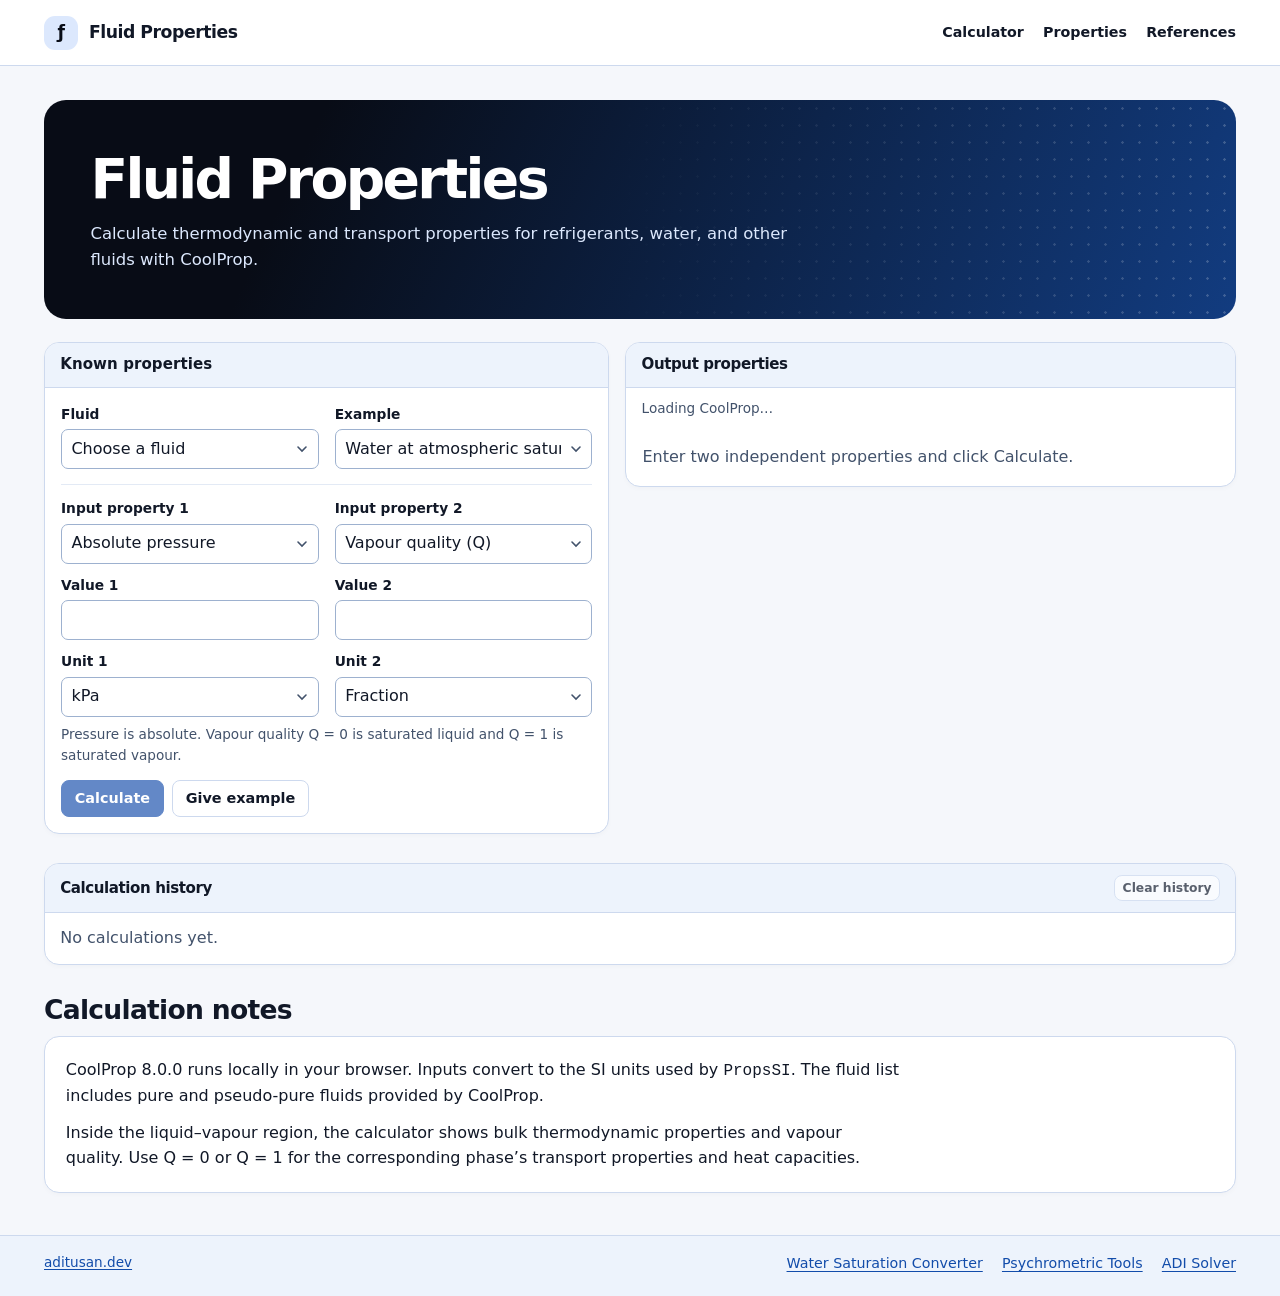
==== docs/index.html @ 9e4417ec "Files added" ====
<!doctype html>
<html lang="en">
<head>
  <meta charset="utf-8">
  <meta name="viewport" content="width=device-width, initial-scale=1">
  <meta name="description" content="Calculate thermodynamic and transport properties of refrigerants, water and other fluids in your browser with CoolProp.">
  <meta name="theme-color" content="#f5f7fb">
  <title>Fluid Properties Calculator — CoolProp Online</title>
  <link rel="canonical" href="https://fluidpropertiescalculator.aditusan.dev/">
  <link rel="stylesheet" href="./style.css">
  <script>
    if (location.protocol === 'file:') {
      location.replace('./local-preview.html' + location.hash);
    }
  </script>
  <script type="module">
    const startupError = document.getElementById('startup-error');
    try {
      if (location.protocol === 'file:') {
        throw new Error('Open the local copy bundled with this project.');
      }
      await import('./app.js');
    } catch (error) {
      console.error('Calculator startup failed:', error);
      startupError.hidden = false;
      document.getElementById('engine-state')?.setAttribute('hidden', '');
    }
  </script>
</head>
<body>
  <a class="skip-link" href="#main">Skip to content</a>
  <header class="site-header">
    <div class="wrap">
      <a class="brand" href="./"><span class="brand-mark" aria-hidden="true">ƒ</span>Fluid Properties</a>
      <nav class="site-nav" aria-label="Main navigation">
        <a href="#state-heading">Calculator</a>
        <a href="#result-heading">Properties</a>
        <a href="./reference/">References</a>
      </nav>
    </div>
  </header>
  <main class="wrap page" id="main">
    <div class="title">
      <h1>Fluid Properties</h1>
      <p>Calculate thermodynamic and transport properties for refrigerants, water, and other fluids with CoolProp.</p>
    </div>
    <noscript><p class="status error">Enable JavaScript to run CoolProp in your browser.</p></noscript>
    <p id="startup-error" class="startup-error" role="alert" hidden>The calculator could not load. For an extracted folder, open the <a href="./local-preview.html">offline calculator</a> or run <code>Start-Local-Preview.bat</code>.</p>
    <div class="calculator">
      <section class="panel" aria-labelledby="state-heading">
        <h2 class="panel-title" id="state-heading">Known properties</h2>
        <form class="panel-body" id="state" autocomplete="off">
          <div class="field-grid panel-section">
            <div class="field"><label for="fluid">Fluid</label><select id="fluid" required><option value="">Choose a fluid</option><option>Water</option><option>R134a</option><option>Air</option></select></div>
            <div class="field"><label for="example">Example</label><select id="example"><option value="water">Water at atmospheric saturation</option><option value="r134a">R134a saturated liquid at 300 K</option><option value="mix">Water at 50% vapour quality</option><option value="air">Air at room temperature</option></select></div>
          </div>
          <div class="field-grid panel-section">
            <div class="field"><label for="key-a">Input property 1</label><select id="key-a"></select></div>
            <div class="field"><label for="key-b">Input property 2</label><select id="key-b"></select></div>
            <div class="field"><label for="value-a">Value 1</label><input type="number" id="value-a" step="any" required></div>
            <div class="field"><label for="value-b">Value 2</label><input type="number" id="value-b" step="any" required></div>
            <div class="field"><label for="unit-a">Unit 1</label><select id="unit-a"></select></div>
            <div class="field"><label for="unit-b">Unit 2</label><select id="unit-b"></select></div>
          </div>
          <p class="status">Pressure is absolute. Vapour quality Q = 0 is saturated liquid and Q = 1 is saturated vapour.</p>
          <div class="form-actions">
            <button class="primary" id="calculate" type="submit" disabled>Calculate</button>
            <button id="give-example" type="button">Give example</button>
          </div>
          <p id="state-error" class="status error" role="alert"></p>
        </form>
      </section>
      <section class="panel" aria-labelledby="result-heading">
        <div class="panel-title result-head">
          <h2 id="result-heading">Output properties</h2>
          <div class="result-actions">
            <button id="copy-result" type="button" hidden>Copy results</button>
            <button id="copy" type="button" hidden>Copy MATLAB call</button>
          </div>
        </div>
        <p id="engine-state" class="status result-status" role="status">Loading CoolProp…</p>
        <div id="result" aria-live="polite"><p class="panel-body muted">Enter two independent properties and click Calculate.</p></div>
      </section>
    </div>
    <section class="section panel" id="fluid-properties-history" aria-labelledby="history-heading">
      <div class="panel-title history-header">
        <h2 id="history-heading">Calculation history</h2>
        <button class="history-clear" type="button" disabled>Clear history</button>
      </div>
      <div class="history-empty empty">No calculations yet.</div>
      <ol class="history-list"></ol>
      <p class="history-message" role="status"></p>
    </section>
    <section class="section" aria-labelledby="notes-heading">
      <div class="document-heading">
        <h2 id="notes-heading">Calculation notes</h2>
      </div>
      <div class="panel document-panel">
        <p>CoolProp 8.0.0 runs locally in your browser. Inputs convert to the SI units used by <code>PropsSI</code>. The fluid list includes pure and pseudo-pure fluids provided by CoolProp.</p>
        <p>Inside the liquid–vapour region, the calculator shows bulk thermodynamic properties and vapour quality. Use Q = 0 or Q = 1 for the corresponding phase’s transport properties and heat capacities.</p>
      </div>
    </section>
  </main>
  <footer class="site-footer"><div class="wrap">
    <a href="https://aditusan.dev/">aditusan.dev</a>
    <nav aria-label="Related tools"><a href="https://watersaturationconverter.aditusan.dev/">Water Saturation Converter</a><a href="https://psychrometrics.aditusan.dev/">Psychrometric Tools</a><a href="https://adi.aditusan.dev/">ADI Solver</a></nav>
  </div></footer>
</body>
</html>
---- docs/style.css ----
:root {
  color-scheme: light;
  --paper: #f5f7fb;
  --panel: #fff;
  --ink: #111827;
  --muted: #42526b;
  --blue: #124caa;
  --navy: #174eac;
  --wash: #edf3fc;
  --line: #cdd9ee;
  --light-line: #e3eaf5;
  --hero-deep: #080c16;
  --hero-accent: #123c80;
  --hero-secondary: #dce8fd;
  --gutter: clamp(14px, 3.5vw, 44px);
  font: 1rem/1.55 system-ui, -apple-system, "Segoe UI", sans-serif;
}
* { box-sizing: border-box; }
[hidden] { display: none !important; }
body { margin: 0; background: var(--paper); color: var(--ink); }
a { color: var(--blue); text-underline-offset: .18em; }
a:hover { text-decoration-thickness: 2px; }
:focus-visible { outline: 2px solid #1766a3; outline-offset: 2px; }
h1, h2, p { margin-top: 0; }
p { margin-bottom: .8rem; }
p:last-child { margin-bottom: 0; }
h1, h2 { line-height: 1.2; }
h1 { font-size: clamp(2rem, 4.4vw, 3.45rem); letter-spacing: -.048em; margin-bottom: .55rem; }
h2 { font-size: clamp(1.32rem, 2.9vw, 1.66rem); letter-spacing: -.027em; margin-bottom: .62rem; }
.wrap { width: min(100%, 1320px); padding-inline: var(--gutter); margin-inline: auto; }
.skip-link { position: absolute; left: var(--gutter); top: -5rem; padding: .4rem; z-index: 2; background: white; }
.skip-link:focus { top: .4rem; }
.site-header { border-bottom: 1px solid var(--line); background: var(--panel); }
.site-header .wrap { display: flex; align-items: center; justify-content: space-between; gap: .7rem 1.5rem; min-height: 65px; padding-block: .55rem; }
.brand { display: inline-flex; align-items: center; gap: .68rem; color: var(--ink); text-decoration: none; font-size: 1.08rem; font-weight: 700; letter-spacing: -.027em; }
.brand-mark { display: grid; place-items: center; width: 34px; height: 34px; border-radius: 11px; background: var(--hero-secondary); color: var(--hero-deep); font-weight: 800; }
.site-nav, .site-footer nav { display: flex; flex-wrap: wrap; gap: .25rem 1.2rem; font-size: .89rem; }
.site-nav a { color: var(--ink); text-decoration: none; padding-block: .18rem; font-weight: 600; }
.site-nav a[aria-current="page"], .site-nav a:hover { color: var(--blue); text-decoration: underline; }
.page { padding-block: clamp(18px, 3.3vw, 34px) 42px; }
.title { position: relative; isolation: isolate; overflow: hidden; color: white; border-radius: 22px; padding: clamp(1.15rem, 5vw, 2.9rem); margin-bottom: 1.45rem; background: linear-gradient(115deg, var(--hero-deep) 22%, var(--hero-accent)); }
.title::after { content: ""; position: absolute; inset: 0 0 0 47%; z-index: -1; background: radial-gradient(circle, #fff5 1px, transparent 1.5px) 0 0 / 17px 17px; mask-image: linear-gradient(to right, transparent, #0009); }
.title p { max-width: 68ch; color: var(--hero-secondary); font-size: 1.03rem; }
.calculator { display: grid; grid-template-columns: minmax(0, 1fr) minmax(0, 1fr); align-items: start; gap: 1rem; }
.panel { min-width: 0; overflow: hidden; border: 1px solid var(--line); border-radius: 15px; background: var(--panel); box-shadow: 0 2px 5px #17283a06; }
.panel-title { margin: 0; border-bottom: 1px solid var(--line); background: var(--wash); padding: .7rem .95rem; font: 700 .94rem/1.4 system-ui, sans-serif; letter-spacing: .005em; }
.panel-title h2 { margin: 0; font: inherit; }
.panel-body { padding: 1rem; }
.panel-section + .panel-section { margin-top: .92rem; border-top: 1px solid var(--light-line); padding-top: .82rem; }
.field-grid { display: grid; grid-template-columns: repeat(2, minmax(0, 1fr)); gap: .68rem 1rem; }
.field-wide { grid-column: 1 / -1; }
.field { min-width: 0; }
.field label { display: block; margin-bottom: .27rem; font-size: .86rem; font-weight: 700; }
input, button, select, textarea { font: inherit; color: inherit; }
input, select, textarea { width: 100%; min-width: 0; min-height: 2.5rem; border: 1px solid #9db1cf; border-radius: 7px; background: #fff; padding: .34rem .59rem; }
input[type="file"] { font-size: .88rem; }
textarea { display: block; resize: vertical; }
button { cursor: pointer; padding: .49rem .8rem; border: 1px solid var(--line); border-radius: 8px; background: var(--panel); font-size: .9rem; line-height: 1.4; font-weight: 600; }
select { appearance: none; padding-right: 1.9rem; background: #fff url("data:image/svg+xml,%3Csvg xmlns='http://www.w3.org/2000/svg' width='14' height='14' viewBox='0 0 14 14'%3E%3Cpath d='m3 5 4 4 4-4' fill='none' stroke='%2342526b' stroke-width='1.6' stroke-linecap='round'/%3E%3C/svg%3E") no-repeat right .52rem center; }
button:hover:not(:disabled) { background: var(--wash); }
button.primary { border-color: var(--navy); background: var(--navy); color: white; }
button.primary:hover:not(:disabled) { background: var(--hero-accent); }
button:disabled { cursor: default; opacity: .67; }
.form-actions { display: flex; flex-wrap: wrap; align-items: center; gap: .5rem; margin-top: .85rem; }
.status { color: var(--muted); font-size: .85rem; margin: .45rem 0 0; }
.status:empty { display: none; }
.status.error { color: #9b2331; font-weight: 700; }
.muted { color: var(--muted); }
.metric { padding: 1.05rem 1.2rem 1.2rem; }
.metric-value { margin: .1rem 0 .3rem; color: var(--blue); font: 700 clamp(1.32rem, 4.5vw, 2.5rem)/1.22 "Courier New", monospace; letter-spacing: -.04em; overflow-wrap: anywhere; }
.result-title { color: var(--ink); margin-bottom: .2rem; font-size: .9rem; font-weight: 700; }
.result-meta { color: var(--muted); margin-bottom: .25rem; font-size: .88rem; }
.result-note { margin: 0; border-top: 1px solid var(--light-line); padding: .64rem .95rem; overflow-wrap: anywhere; }
.table-wrap { overflow: auto; }
table { border-collapse: collapse; width: 100%; font-size: .9rem; }
th, td { text-align: left; vertical-align: middle; padding: .42rem .6rem; border-bottom: 1px solid var(--light-line); }
thead th { background: var(--wash); white-space: nowrap; }
tbody th { font-weight: 600; }
tbody tr:nth-child(even) { background: color-mix(in srgb, var(--wash) 55%, white); }
tbody tr:last-child > * { border-bottom: 0; }
.results-table th:first-child { padding-left: .95rem; }
.results-table th:nth-child(2), .results-table td:nth-child(2) { text-align: right; }
.results-table th:last-child, .results-table td:last-child { color: var(--muted); }
.results-table output { color: var(--blue); font: 700 .9rem "Courier New", monospace; white-space: nowrap; }
.result-head { display: flex; justify-content: space-between; align-items: center; flex-wrap: wrap; gap: .4rem .8rem; }
.result-head button { padding: .28rem .55rem; font-size: .8rem; }
.result-status { margin: 0; padding: .65rem .95rem; }
.output-picker { display: flex; align-items: center; flex-wrap: wrap; gap: .5rem; font-size: .88rem; }
.output-picker select { width: auto; max-width: 100%; min-height: 2rem; padding-block: .2rem; }
.snippet { display: block; padding: .55rem .68rem; margin-top: .55rem; background: var(--wash); border-radius: 8px; font-size: .86rem; user-select: all; }
.result-actions, .history-actions { display: flex; flex-wrap: wrap; align-items: center; gap: .35rem; }
.empty { padding: .82rem .95rem; color: var(--muted); }
.history-header { display: flex; justify-content: space-between; align-items: center; flex-wrap: wrap; gap: .38rem .75rem; }
.history-header .history-clear { font-size: .77rem; padding: .2rem .45rem; }
.history-list { margin: 0; padding: 0; list-style: none; max-height: 16rem; overflow: auto; }
.history-list li { display: flex; align-items: start; gap: .4rem; justify-content: space-between; font-size: .79rem; padding: .62rem .92rem; }
.history-list li + li { border-top: 1px solid var(--light-line); }
.history-list li span { min-width: 0; overflow-wrap: anywhere; }
.history-list button { flex-shrink: 0; font-size: .75rem; padding: .15rem .4rem; }
.history-actions { flex-shrink: 0; }
.history-time { display: block; color: var(--muted); font-size: .76rem; }
.history-message { padding: .32rem .95rem .47rem; margin: 0; font-size: .8rem; color: var(--muted); }
.history-message:empty { display: none; }
.section { margin-top: 1.8rem; }
.document-heading { display: flex; align-items: baseline; justify-content: space-between; flex-wrap: wrap; gap: .4rem 1rem; margin-bottom: .65rem; }
.document-heading h1, .document-heading h2 { margin: 0; }
.document-heading h1 { font-size: clamp(1.8rem, 3.4vw, 2.2rem); letter-spacing: -.035em; }
.document-heading a { font-size: .9rem; }
.document-panel { padding: clamp(1rem, 2vw, 1.3rem); }
.document-panel p { max-width: 82ch; }
.source-links { margin: 0; padding-inline-start: 1.25rem; }
.source-links li + li { margin-top: .45rem; }
code { font-family: "Courier New", Courier, monospace; overflow-wrap: anywhere; }
.site-footer { border-top: 1px solid var(--line); padding-block: 1rem 1.4rem; background: var(--wash); }
.site-footer .wrap { display: flex; justify-content: space-between; flex-wrap: wrap; gap: .3rem 1.25rem; font-size: .85rem; }
@media (min-width: 1050px) { .calculator { grid-template-columns: minmax(0, 1fr) minmax(0, 1.08fr); } }
@media (max-width: 790px) { .calculator { grid-template-columns: minmax(0, 1fr); } }
@media (max-width: 610px) {
  .site-header .wrap { display: block; padding-block: .55rem .62rem; }
  .site-nav { margin-top: .48rem; gap: .22rem .87rem; }
  .title { border-radius: 16px; }
  .field-grid { column-gap: .6rem; }
  .results-table th, .results-table td { padding: .36rem .44rem; }
  .results-table th:first-child { padding-left: .62rem; }
}

.startup-error { border: 1px solid var(--line); border-radius: 8px; padding: .65rem .85rem; background: var(--panel); color: #9b2331; }
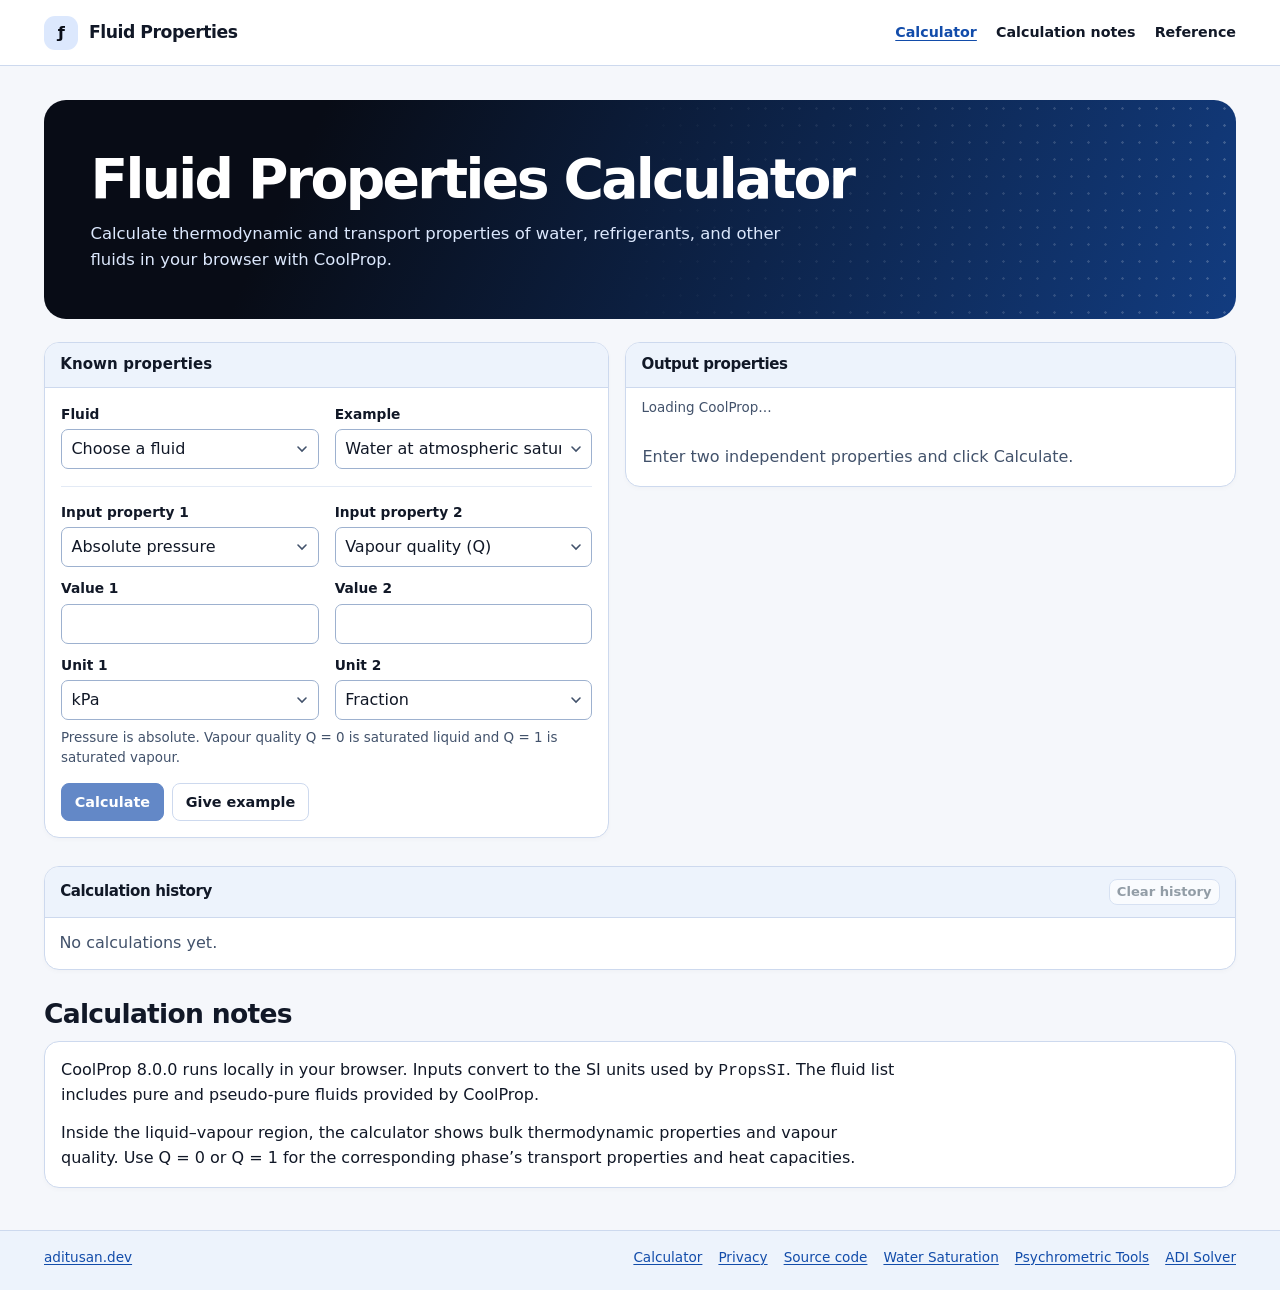
==== commit b007c0c5: "Site fixed" ====
--- a/docs/index.html
+++ b/docs/index.html
@@ -1,52 +1,34 @@
 <!doctype html>
 <html lang="en">
 <head>
-  <meta charset="utf-8">
-  <meta name="viewport" content="width=device-width, initial-scale=1">
-  <meta name="description" content="Calculate thermodynamic and transport properties of refrigerants, water and other fluids in your browser with CoolProp.">
-  <meta name="theme-color" content="#f5f7fb">
-  <title>Fluid Properties Calculator — CoolProp Online</title>
-  <link rel="canonical" href="https://fluidpropertiescalculator.aditusan.dev/">
-  <link rel="stylesheet" href="./style.css">
-  <script>
-    if (location.protocol === 'file:') {
-      location.replace('./local-preview.html' + location.hash);
-    }
-  </script>
-  <script type="module">
-    const startupError = document.getElementById('startup-error');
-    try {
-      if (location.protocol === 'file:') {
-        throw new Error('Open the local copy bundled with this project.');
-      }
-      await import('./app.js');
-    } catch (error) {
-      console.error('Calculator startup failed:', error);
-      startupError.hidden = false;
-      document.getElementById('engine-state')?.setAttribute('hidden', '');
-    }
-  </script>
+<meta charset="utf-8">
+<meta name="viewport" content="width=device-width, initial-scale=1">
+<title>Fluid Properties Calculator | CoolProp Online</title>
+<meta name="description" content="Calculate thermodynamic and transport properties of water, refrigerants, and other fluids in your browser with CoolProp.">
+<meta name="theme-color" content="#174eac">
+<link rel="canonical" href="https://fluidpropertiescalculator.aditusan.dev/">
+<link rel="stylesheet" href="./assets/site.css">
+<script defer src="./assets/site.js"></script>
+<script defer src="./assets/calculator.js"></script>
 </head>
-<body>
-  <a class="skip-link" href="#main">Skip to content</a>
-  <header class="site-header">
-    <div class="wrap">
-      <a class="brand" href="./"><span class="brand-mark" aria-hidden="true">ƒ</span>Fluid Properties</a>
-      <nav class="site-nav" aria-label="Main navigation">
-        <a href="#state-heading">Calculator</a>
-        <a href="#result-heading">Properties</a>
-        <a href="./reference/">References</a>
-      </nav>
-    </div>
-  </header>
-  <main class="wrap page" id="main">
-    <div class="title">
-      <h1>Fluid Properties</h1>
-      <p>Calculate thermodynamic and transport properties for refrigerants, water, and other fluids with CoolProp.</p>
-    </div>
-    <noscript><p class="status error">Enable JavaScript to run CoolProp in your browser.</p></noscript>
-    <p id="startup-error" class="startup-error" role="alert" hidden>The calculator could not load. For an extracted folder, open the <a href="./local-preview.html">offline calculator</a> or run <code>Start-Local-Preview.bat</code>.</p>
-    <div class="calculator">
+<body class="site-fluid">
+<a class="skip-link" href="#main">Skip to content</a>
+<header class="site-header">
+  <div class="wrap">
+    <a class="brand" href="./"><span class="brand-mark" aria-hidden="true">ƒ</span>Fluid Properties</a>
+    <nav class="site-nav" aria-label="Main navigation"><a href="./" aria-current="page">Calculator</a>
+<a href="./#notes-heading">Calculation notes</a>
+<a href="./reference/">Reference</a></nav>
+  </div>
+</header>
+<main class="wrap page" id="main">
+<div class="title">
+  <h1>Fluid Properties Calculator</h1>
+  <p>Calculate thermodynamic and transport properties of water, refrigerants, and other fluids in your browser with CoolProp.</p>
+</div>
+<noscript><p class="noscript notice">Enable JavaScript to run this calculator. The reference text and links remain available without it.</p></noscript>
+<p id="startup-error" class="notice startup-error" role="alert" hidden>The calculator could not load. Reload the page to retry.</p>
+<div class="calculator">
       <section class="panel" aria-labelledby="state-heading">
         <h2 class="panel-title" id="state-heading">Known properties</h2>
         <form class="panel-body" id="state" autocomplete="off">
@@ -54,16 +36,20 @@
             <div class="field"><label for="fluid">Fluid</label><select id="fluid" required><option value="">Choose a fluid</option><option>Water</option><option>R134a</option><option>Air</option></select></div>
             <div class="field"><label for="example">Example</label><select id="example"><option value="water">Water at atmospheric saturation</option><option value="r134a">R134a saturated liquid at 300 K</option><option value="mix">Water at 50% vapour quality</option><option value="air">Air at room temperature</option></select></div>
           </div>
-          <div class="field-grid panel-section">
-            <div class="field"><label for="key-a">Input property 1</label><select id="key-a"></select></div>
-            <div class="field"><label for="key-b">Input property 2</label><select id="key-b"></select></div>
-            <div class="field"><label for="value-a">Value 1</label><input type="number" id="value-a" step="any" required></div>
-            <div class="field"><label for="value-b">Value 2</label><input type="number" id="value-b" step="any" required></div>
-            <div class="field"><label for="unit-a">Unit 1</label><select id="unit-a"></select></div>
-            <div class="field"><label for="unit-b">Unit 2</label><select id="unit-b"></select></div>
+          <div class="field-grid panel-section state-inputs">
+            <div class="property-input" role="group" aria-label="First known property">
+              <div class="field"><label for="key-a">Input property 1</label><select id="key-a"></select></div>
+              <div class="field"><label for="value-a">Value 1</label><input name="value-a" type="number" id="value-a" step="any" required></div>
+              <div class="field"><label for="unit-a">Unit 1</label><select id="unit-a"></select></div>
+            </div>
+            <div class="property-input" role="group" aria-label="Second known property">
+              <div class="field"><label for="key-b">Input property 2</label><select id="key-b"></select></div>
+              <div class="field"><label for="value-b">Value 2</label><input name="value-b" type="number" id="value-b" step="any" required></div>
+              <div class="field"><label for="unit-b">Unit 2</label><select id="unit-b"></select></div>
+            </div>
           </div>
           <p class="status">Pressure is absolute. Vapour quality Q = 0 is saturated liquid and Q = 1 is saturated vapour.</p>
-          <div class="form-actions">
+          <div class="actions form-actions">
             <button class="primary" id="calculate" type="submit" disabled>Calculate</button>
             <button id="give-example" type="button">Give example</button>
           </div>
@@ -100,10 +86,20 @@
         <p>Inside the liquid–vapour region, the calculator shows bulk thermodynamic properties and vapour quality. Use Q = 0 or Q = 1 for the corresponding phase’s transport properties and heat capacities.</p>
       </div>
     </section>
-  </main>
-  <footer class="site-footer"><div class="wrap">
+
+</main>
+<footer class="site-footer">
+  <div class="wrap">
     <a href="https://aditusan.dev/">aditusan.dev</a>
-    <nav aria-label="Related tools"><a href="https://watersaturationconverter.aditusan.dev/">Water Saturation Converter</a><a href="https://psychrometrics.aditusan.dev/">Psychrometric Tools</a><a href="https://adi.aditusan.dev/">ADI Solver</a></nav>
-  </div></footer>
+    <nav aria-label="Footer navigation">
+      <a href="./">Calculator</a>
+      <a href="./privacy/">Privacy</a>
+      <a href="https://github.com/Sentinel-Android/Fluid-Properties-Calculator">Source code</a>
+      <a href="https://watersaturationconverter.aditusan.dev/">Water Saturation</a>
+      <a href="https://psychrometricscalculator.aditusan.dev/">Psychrometric Tools</a>
+      <a href="https://adisolver.aditusan.dev/">ADI Solver</a>
+    </nav>
+  </div>
+</footer>
 </body>
 </html>
--- a/docs/assets/site.css
+++ b/docs/assets/site.css
@@ -0,0 +1,399 @@
+:root {
+  color-scheme: light;
+  --paper: #f5f7fb;
+  --panel: #fff;
+  --ink: #17283a;
+  --muted: #4d5a64;
+  --blue: #17466b;
+  --navy: #173551;
+  --wash: #e9eff3;
+  --line: #acb8bf;
+  --light-line: #d6dce0;
+  --notice: #eff5ff;
+  --error: #10274a;
+  --gutter: clamp(14px, 3.5vw, 44px);
+  font-family: Arial, Helvetica, sans-serif;
+  font-size: 16px;
+}
+* { box-sizing: border-box; }
+[hidden] { display: none !important; }
+body { margin: 0; background: var(--paper); color: var(--ink); line-height: 1.55; }
+a { color: var(--blue); text-decoration-thickness: 1px; text-underline-offset: .18em; }
+a:hover { color: #09273d; text-decoration-thickness: 2px; }
+button, input, select, textarea { font: inherit; color: inherit; }
+button, select { cursor: pointer; }
+:focus-visible { outline: 2px solid #1766a3; outline-offset: 2px; }
+button:disabled { color: #66737d; cursor: default; opacity: .67; }
+button, .button {
+  display: inline-block;
+  border: 1px solid #97a7b2;
+  border-radius: 2px;
+  padding: .4rem .73rem;
+  background: #f5f7f7;
+  box-shadow: inset 0 1px #fff;
+  color: var(--ink);
+  font-size: .9rem;
+  font-weight: 600;
+  line-height: 1.4;
+  text-align: center;
+  text-decoration: none;
+}
+button:hover:not(:disabled), .button:hover { background: var(--wash); color: var(--ink); }
+button.primary, .primary.button { border-color: var(--navy); background: var(--navy); box-shadow: none; color: #fff; }
+button.primary:hover:not(:disabled), .primary.button:hover { background: #214d70; color: #fff; }
+input[type="text"], input[type="number"], input[type="search"], select, textarea {
+  width: 100%;
+  min-width: 0;
+  min-height: 2.35rem;
+  border: 1px solid #9cabb4;
+  border-radius: 2px;
+  background-color: #fff;
+  padding: .34rem .48rem;
+}
+input[readonly] { background: #f0f4f6; }
+input[aria-invalid="true"] { border-color: var(--error); background: #eaf2ff; }
+textarea { resize: vertical; }
+label { display: block; }
+small, .small { font-size: .86rem; }
+.muted { color: var(--muted); }
+code, .mono, output, .table-numbers, .metric-value { font-family: "Courier New", Courier, monospace; }
+h1, h2, h3 { line-height: 1.2; }
+h1, h2, h3, p { margin-top: 0; }
+h1 { font-family: Georgia, serif; font-size: clamp(2.05rem, 4.5vw, 3.25rem); font-weight: 700; letter-spacing: -.034em; margin-bottom: .55rem; }
+h2 { font-family: Georgia, serif; font-size: clamp(1.35rem, 3vw, 1.67rem); margin-bottom: .62rem; }
+h3 { font-size: 1.02rem; margin: 1.4rem 0 .5rem; }
+p { margin-bottom: .8rem; }
+p:last-child { margin-bottom: 0; }
+ul, ol { padding-left: 1.35rem; }
+li + li { margin-top: .35rem; }
+.wrap { width: min(100%, 1320px); padding-inline: var(--gutter); margin-inline: auto; }
+.skip-link { position: absolute; left: var(--gutter); top: -5rem; padding: .4rem; z-index: 4; background: white; }
+.skip-link:focus { top: .4rem; }
+.site-header { border-top: 5px solid var(--navy); border-bottom: 1px solid var(--line); background: var(--panel); }
+.site-header .wrap { display: flex; align-items: center; justify-content: space-between; gap: .7rem 1.5rem; min-height: 66px; padding-block: .55rem; }
+.brand { color: var(--ink); font-family: Georgia, serif; font-size: 1.24rem; font-weight: bold; text-decoration: none; display: flex; align-items: center; gap: .68rem; }
+.brand-mark {
+  display: grid;
+  place-items: center;
+  width: 34px;
+  height: 34px;
+  color: #fff;
+  background: var(--navy);
+  font-family: Georgia, serif;
+  font-size: 1.02rem;
+  letter-spacing: -.03em;
+}
+.site-nav { display: flex; flex-wrap: wrap; gap: .2rem 1.2rem; font-size: .89rem; }
+.site-nav a { color: var(--ink); }
+.page { padding-block: clamp(23px, 4vw, 43px) 42px; }
+.title { margin-bottom: 1.45rem; border-bottom: 1px solid var(--line); padding-bottom: 1.12rem; }
+.title p { max-width: 68ch; font-size: 1.03rem; color: var(--muted); }
+.back { display: inline-block; margin-bottom: .75rem; font-size: .9rem; }
+.calculator { display: grid; grid-template-columns: 1fr 1fr; gap: 1rem; align-items: start; }
+.panel { border: 1px solid var(--line); background: var(--panel); box-shadow: 0 2px 0 #17283a0c; min-width: 0; }
+.panel-title { background: var(--wash); border-bottom: 1px solid var(--line); margin: 0; padding: .65rem .9rem; font: 700 1rem/1.25 Arial, sans-serif; }
+.panel-body { padding: .9rem; }
+.panel-section + .panel-section { margin-top: 1.05rem; border-top: 1px solid var(--light-line); padding-top: .92rem; }
+.field { display: block; min-width: 0; }
+.field label, .field-title { color: var(--ink); font-size: .86rem; font-weight: 700; margin-bottom: .27rem; }
+.field .unit, .unit { color: var(--muted); font-size: .78rem; font-weight: 400; }
+.field-grid { display: grid; grid-template-columns: repeat(2, minmax(0, 1fr)); gap: .68rem 1rem; }
+.field-wide { grid-column: 1 / -1; }
+.actions { display: flex; flex-wrap: wrap; align-items: center; gap: .5rem; }
+.form-actions { margin-top: .85rem; }
+.status { font-size: .84rem; color: var(--muted); margin: .45rem 0 0; }
+.status:empty { display: none; }
+.status.error { color: var(--error); font-weight: 700; }
+.table-wrap { overflow: auto; }
+table { border-collapse: collapse; width: 100%; font-size: .88rem; }
+th, td { text-align: left; vertical-align: middle; padding: .42rem .6rem; border-bottom: 1px solid var(--light-line); }
+thead th { background: #eaf0f3; white-space: nowrap; }
+tbody th { font-weight: 600; }
+tbody tr:nth-child(even) { background: #f3f6f6; }
+tbody tr:last-child > * { border-bottom: 0; }
+.results-table { font-size: .9rem; }
+.results-table tbody th, .results-table th:first-child { padding-left: .9rem; }
+.results-table output { display: inline-block; white-space: nowrap; font-variant-numeric: tabular-nums; }
+.results-table thead th:nth-child(2), .results-table td:nth-child(2) { text-align: right; }
+.results-table th:last-child, .results-table td:last-child { max-width: 13rem; color: var(--muted); }
+.results-table abbr { margin-left: .25em; color: var(--muted); font-size: .8em; font-weight: 400; text-decoration: none; }
+.result-note { margin: 0; border-top: 1px solid var(--light-line); padding: .64rem .9rem; overflow-wrap: anywhere; }
+.metric { padding: .92rem; }
+.metric-value { display: block; font-size: clamp(1.32rem, 4.5vw, 2.5rem); line-height: 1.22; margin-bottom: .2rem; overflow-wrap: anywhere; }
+.section { margin-top: 2rem; }
+.notice { border: 1px solid #d7e3f5; border-left: 3px solid #184b9c; background: var(--notice); padding: .67rem .85rem; font-size: .9rem; margin-top: .95rem; }
+.directory-controls { display: flex; align-items: end; gap: .8rem; margin-bottom: .8rem; }
+.directory-controls .field { width: min(100%, 620px); }
+.directory-controls .status { padding-bottom: .4rem; white-space: nowrap; }
+.directory { display: grid; grid-template-columns: repeat(2, minmax(0, 1fr)); gap: .55rem .85rem; align-items: start; }
+details.directory-group { border: 1px solid var(--line); background: var(--panel); }
+.directory-group summary { cursor: pointer; padding: .55rem .72rem; font-weight: 700; font-size: .91rem; }
+.directory-group[open] summary { background: var(--wash); border-bottom: 1px solid var(--line); }
+.directory-group ul { margin: .66rem .7rem .7rem; padding-left: 1.05rem; font-size: .9rem; }
+.link-columns { columns: 2 15rem; column-gap: 2rem; }
+.link-columns li { break-inside: avoid; }
+.prose { max-width: 82ch; }
+.prose > * + h2 { margin-top: 1.5rem; }
+.equation { border-left: 3px solid #8da6bb; background: var(--wash); padding: .65rem .85rem; margin: .7rem 0; overflow-x: auto; font: .91rem/1.6 "Courier New", monospace; }
+.equation span { display: block; white-space: nowrap; }
+.site-footer { border-top: 1px solid var(--line); padding-block: 1rem 1.4rem; background: #eff4fb; }
+.site-footer .wrap { display: flex; justify-content: space-between; flex-wrap: wrap; gap: .3rem 1.25rem; font-size: .85rem; }
+.site-footer nav { display: flex; flex-wrap: wrap; gap: .3rem 1rem; }
+.noscript { margin-bottom: 1rem; }
+fieldset { min-width: 0; margin: 0; padding: 0; border: 0; }
+.setup-grid { grid-template-columns: repeat(7, minmax(0, 1fr)); gap: .65rem; }
+.setup-secondary { display: grid; grid-template-columns: minmax(12rem, 18rem) minmax(0, 1fr); align-items: end; gap: .72rem 1.1rem; margin-top: .72rem; }
+.setup-secondary .actions { padding-bottom: .13rem; }
+.run-state { display: flex; flex-wrap: wrap; gap: .4rem .8rem; align-items: center; }
+.run-state progress { max-width: 100%; accent-color: var(--navy); }
+.run-state button { margin-top: .55rem; }
+.solver-grid { display: grid; grid-template-columns: minmax(200px, .88fr) minmax(0, 3.25fr) minmax(205px, 1fr); gap: .8rem; align-items: start; margin-top: .9rem; }
+.node-map { display: grid; gap: 3px; margin: .63rem 0; }
+.node-map button { min-height: 1.8rem; min-width: 0; padding: .18rem .1rem; font-size: .72rem; overflow: hidden; text-overflow: ellipsis; }
+.node-map button[aria-pressed="true"] { background: var(--navy); color: #fff; box-shadow: none; border-color: var(--navy); }
+.node-map button[aria-pressed="true"]:hover { background: #214d70; color: #fff; }
+.xyz { display: grid; grid-template-columns: repeat(3, minmax(0, 1fr)); gap: .3rem; }
+.xyz input { font-size: .9rem; min-height: 2rem; padding-inline: .25rem; }
+.node-jump { display: flex; gap: .66rem; align-items: center; margin-top: .5rem; }
+.big-divider { margin-block: .8rem; border-top: 1px solid var(--light-line); }
+.coeff-grid { display: grid; grid-template-columns: repeat(3, minmax(0, 1fr)); gap: 4px; }
+.coeff-grid button, .other-coeff button { font-size: .77rem; padding: .35rem .12rem; }
+.coeff-grid .north, .coeff-grid .south { grid-column: 2; }
+.coeff-grid .north { grid-row: 1; }
+.coeff-grid .south { grid-row: 3; }
+.coeff-grid .west, .coeff-grid .east, .coeff-grid .center { grid-row: 2; }
+.other-coeff { display: grid; grid-template-columns: 1fr 1fr; gap: 4px; }
+.tabs { display: flex; border-bottom: 1px solid var(--line); gap: 2px; background: var(--wash); padding: .38rem .45rem 0; }
+.tabs button { margin-bottom: -1px; border-radius: 2px 2px 0 0; font-size: .84rem; }
+.tabs button[aria-selected="true"] { background: var(--panel); border-bottom-color: var(--panel); color: var(--blue); }
+.table-scroll { max-height: 31rem; }
+.cell-table th, .cell-table td { padding: .24rem .32rem; white-space: nowrap; }
+.cell-table input { width: 4.6rem; min-height: 1.83rem; padding: .18rem .27rem; font: .86rem "Courier New", monospace; }
+.cell-table thead th, .solution-table thead th { position: sticky; top: 0; z-index: 1; text-align: center; }
+.cell-table thead th:first-child { text-align: left; }
+.cell-table tbody th { font: .83rem "Courier New", monospace; }
+.solution-table thead th { text-align: left; }
+.pager { display: flex; align-items: center; gap: .5rem; flex-wrap: wrap; padding: .52rem .64rem; border-top: 1px solid var(--line); font-size: .84rem; }
+.pager span { margin-right: auto; color: var(--muted); }
+.pager button { font-size: .78rem; padding: .2rem .48rem; }
+.empty { padding: .82rem .9rem; color: var(--muted); }
+.coupling { margin-top: .75rem; }
+.coupling summary { padding: .53rem .68rem; cursor: pointer; font-size: .9rem; font-weight: bold; }
+.coupling .table-wrap { max-height: 20rem; }
+.tool-sidebar { display: grid; gap: .75rem; }
+.unit-form .field-grid { gap: .52rem; }
+.unit-form label { font-size: .82rem; }
+.unit-form input, .unit-form select { font-size: .88rem; }
+.history-list { margin: 0; padding: 0; list-style: none; max-height: 16rem; overflow: auto; }
+.history-list li { display: flex; align-items: start; gap: .4rem; justify-content: space-between; font-size: .79rem; padding: .5rem .65rem; margin: 0; }
+.history-list li + li { border-top: 1px solid var(--light-line); }
+.history-list li span { min-width: 0; overflow-wrap: anywhere; }
+.history-list button { flex-shrink: 0; font-size: .75rem; padding: .15rem .4rem; }
+.heat-layout .table-wrap { max-height: 22rem; }
+.heat-layout table td:nth-child(2), .heat-layout table td:nth-child(3) { font-family: "Courier New", monospace; }
+@media (max-width: 1170px) {
+  .solver-grid { grid-template-columns: minmax(187px, .9fr) minmax(0, 3fr); }
+  .tool-sidebar { grid-column: 1 / -1; grid-template-columns: minmax(0, 1fr) minmax(0, 1fr); align-items: start; }
+}
+@media (max-width: 790px) {
+  .setup-grid { grid-template-columns: repeat(4, minmax(0, 1fr)); }
+  .setup-secondary { grid-template-columns: 1fr; }
+  .calculator { grid-template-columns: 1fr; }
+}
+@media (max-width: 610px) {
+  .site-header .wrap { display: block; padding-block: .55rem .62rem; }
+  .site-nav { margin-top: .55rem; gap: .26rem .87rem; }
+  .site-nav a { line-height: 1.7; }
+  .solver-grid, .tool-sidebar, .directory { grid-template-columns: 1fr; }
+  .tool-sidebar { grid-column: auto; }
+  .directory-controls { display: block; }
+  .directory-controls .status { padding-bottom: 0; }
+  .field-grid { column-gap: .6rem; }
+  .setup-grid { grid-template-columns: repeat(3, minmax(0, 1fr)); }
+  .results-table th, .results-table td { padding: .36rem .44rem; }
+  .results-table tbody th, .results-table thead th:first-child { padding-left: .62rem; }
+  .results-table abbr { display: none; }
+  .results-table td:last-child { font-size: .8rem; }
+}
+.history-header { display: flex; justify-content: space-between; align-items: center; flex-wrap: wrap; gap: .38rem .75rem; }
+.history-header .history-clear { font-size: .77rem; padding: .2rem .45rem; }
+.history-time { display: block; color: var(--muted); }
+.history-list li .history-time { font-size: .76rem; }
+.history-message { padding: 0 .65rem .45rem; margin-bottom: 0; font-size: .8rem; color: var(--muted); }
+.history-message:empty { display: none; }
+
+/* Shared visual system with a distinct accent for each calculator. */
+:root {
+  --paper: #f5f7fb;
+  --panel: #fff;
+  --ink: #111827;
+  --muted: #42526b;
+  --blue: #124caa;
+  --navy: #174eac;
+  --wash: #edf3fc;
+  --line: #cdd9ee;
+  --light-line: #e3eaf5;
+  --notice: #eff5ff;
+  --hero-deep: #080c16;
+  --hero-accent: #123c80;
+  --hero-ink: #fff;
+  --hero-secondary: #dce8fd;
+  --mark: #dce8fd;
+  --radius: 15px;
+  font-family: system-ui, -apple-system, "Segoe UI", sans-serif;
+}
+h1, h2 { font-family: inherit; }
+h1 { font-size: clamp(2rem, 4.4vw, 3.45rem); letter-spacing: -.048em; }
+h2 { font-size: clamp(1.32rem, 2.9vw, 1.66rem); letter-spacing: -.027em; font-weight: 700; }
+h3 { letter-spacing: -.015em; }
+.site-header { border-top: 0; }
+.site-header .wrap { min-height: 65px; }
+.brand { font-family: inherit; font-size: 1.08rem; letter-spacing: -.027em; }
+.brand-mark {
+  border-radius: 11px;
+  background: var(--mark);
+  color: var(--hero-deep);
+  font-family: inherit;
+  font-weight: 800;
+}
+.site-nav a { text-decoration: none; padding-block: .18rem; font-weight: 600; }
+.site-nav a:hover { color: var(--blue); text-decoration: underline; }
+.page { padding-top: clamp(18px, 3.3vw, 34px); }
+.title {
+  position: relative;
+  isolation: isolate;
+  overflow: hidden;
+  color: var(--hero-ink);
+  border-radius: 22px;
+  border-bottom: 0;
+  padding: clamp(1.15rem, 5vw, 2.9rem);
+  background: linear-gradient(115deg, var(--hero-deep) 22%, var(--hero-accent));
+}
+.title::after {
+  content: "";
+  position: absolute;
+  inset: 0 0 0 47%;
+  z-index: -1;
+  background: radial-gradient(circle, #fff5 1px, transparent 1.5px) 0 0 / 17px 17px;
+  mask-image: linear-gradient(to right, transparent, #0009);
+}
+.title h1 { max-width: 25ch; }
+.title p { color: var(--hero-secondary); }
+.title .back { color: var(--hero-secondary); }
+.panel {
+  border-radius: var(--radius);
+  overflow: hidden;
+  box-shadow: 0 2px 5px #17283a06;
+}
+.panel-title {
+  background: var(--wash);
+  padding: .7rem .95rem;
+  font: 700 .94rem/1.4 system-ui, sans-serif;
+  letter-spacing: .005em;
+}
+.panel-title h2 { font: inherit; margin: 0; }
+.panel-body { padding: 1rem; }
+.calculator { gap: 1rem; }
+.results-table thead th, thead th { background: var(--wash); }
+tbody tr:nth-child(even) { background: color-mix(in srgb, var(--wash) 55%, white); }
+.results-table output { font-weight: 700; color: var(--blue); }
+.metric { padding: 1.05rem 1.2rem 1.2rem; }
+.metric-value { color: var(--blue); font-weight: bold; letter-spacing: -.04em; }
+button, .button {
+  border: 1px solid var(--line);
+  border-radius: 8px;
+  padding: .49rem .8rem;
+  background: var(--panel);
+  box-shadow: none;
+}
+button.primary:hover:not(:disabled), .primary.button:hover { background: var(--hero-accent); }
+button:hover:not(:disabled), .button:hover { background: var(--wash); }
+select, input[type="text"], input[type="number"], input[type="search"], textarea {
+  border-color: #9db1cf;
+  border-radius: 7px;
+  min-height: 2.5rem;
+  padding-inline: .59rem;
+}
+.cell-table input { border-radius: 5px; min-height: 1.95rem; padding-inline: .3rem; width: 4.38rem; }
+.coeff-grid button, .other-coeff button, .node-map button { border-radius: 5px; }
+.node-map button[aria-pressed="true"]:hover { background: var(--hero-accent); }
+.field .unit, .unit { color: var(--muted); }
+.directory-group { border-radius: 10px; overflow: hidden; }
+.directory-group summary { min-height: 2.55rem; padding: .55rem .7rem; }
+.pair-note { color: var(--muted); font-weight: 400; font-size: .8rem; padding-left: .3rem; }
+.notice, .equation { border-radius: 8px; }
+.equation { border-left-color: var(--blue); font-size: .91rem; }
+.equation > div { white-space: pre-wrap; overflow-wrap: anywhere; }
+.section { margin-top: 1.8rem; }
+.site-footer { background: var(--wash); }
+.history-list li { padding: .62rem .92rem; }
+.status.error { color: var(--error); }
+@media (min-width: 1050px) { .calculator { grid-template-columns: minmax(0, 1fr) minmax(0, 1.08fr); } }
+@media (max-width: 610px) { .title { border-radius: 16px; } .site-nav { gap: .25rem .85rem; } }
+
+.pressure-options { display: flex; flex-wrap: wrap; gap: .42rem; }
+.pressure-options label {
+  display: inline-flex;
+  align-items: center;
+  gap: .42rem;
+  font-size: .86rem;
+  background: var(--panel);
+  border: 1px solid var(--line);
+  border-radius: 8px;
+  padding: .35rem .57rem;
+  cursor: pointer;
+}
+.pressure-options label:has(input:checked) { background: var(--wash); border-color: var(--blue); color: var(--blue); font-weight: 650; }
+.pressure-options input { margin: 0; accent-color: var(--blue); }
+.pressure-value { margin-top: .62rem; }
+.symbol-key { display: grid; grid-template-columns: minmax(2.8rem, max-content) 1fr; gap: .3rem .9rem; margin: .4rem 0 1.05rem; }
+.symbol-key dt { font-family: "Courier New", monospace; font-weight: 700; text-align: left; }
+.symbol-key dd { margin: 0; color: var(--muted); font-size: .91rem; }
+.equation sub, .equation sup, .symbol-key sub, .symbol-key sup { font-size: .75em; }
+
+/* Calculator-specific additions to the shared Psychrometric Tools / ADI design. */
+.brand-mark { flex-shrink: 0; }
+.site-nav a[aria-current="page"] { color: var(--blue); text-decoration: underline; }
+select { appearance: none; padding-right: 1.9rem; background-image: url("data:image/svg+xml,%3Csvg xmlns='http://www.w3.org/2000/svg' width='14' height='14' viewBox='0 0 14 14'%3E%3Cpath d='m3 5 4 4 4-4' fill='none' stroke='%2342526b' stroke-width='1.6' stroke-linecap='round'/%3E%3C/svg%3E"); background-repeat: no-repeat; background-position: right .52rem center; }
+.form-actions, .result-actions, .history-actions { display: flex; flex-wrap: wrap; align-items: center; gap: .5rem; }
+.result-head { display: flex; justify-content: space-between; align-items: center; flex-wrap: wrap; gap: .4rem .8rem; }
+.result-head button { padding: .28rem .55rem; font-size: .82rem; }
+.result-status { margin: 0; padding: .65rem .95rem; }
+.result-title { color: var(--ink); margin-bottom: .2rem; font-size: .94rem; font-weight: 700; }
+.result-meta { color: var(--muted); margin-bottom: .25rem; font-size: .9rem; }
+.metric-value { margin: .1rem 0 .3rem; }
+.history-actions { flex-shrink: 0; gap: .35rem; }
+.history-list li { margin: 0; font-size: .875rem; }
+.history-list button, .history-header .history-clear { font-size: .82rem; }
+.history-message { margin: 0; padding: .35rem .95rem .55rem; }
+.history-message:empty { display: none; }
+.output-picker { display: flex; align-items: center; flex-wrap: wrap; gap: .5rem; font-size: .9rem; }
+.output-picker select { width: auto; max-width: 100%; min-height: 2.2rem; }
+.snippet { display: block; padding: .65rem .8rem; margin-top: .65rem; background: var(--wash); border-radius: 8px; overflow-wrap: anywhere; user-select: all; }
+.document-heading { display: flex; align-items: baseline; justify-content: space-between; flex-wrap: wrap; gap: .4rem 1rem; margin-bottom: .65rem; }
+.document-heading h2 { margin: 0; }
+.document-heading a { font-size: .9rem; }
+.document-panel { padding: 1rem; }
+.document-panel p { max-width: 82ch; }
+.document-panel h3:first-child { margin-top: 0; }
+.document-panel section + section { margin-top: 1.25rem; padding-top: 1.1rem; border-top: 1px solid var(--light-line); }
+.source-links { margin: 0; }
+.math-equation { overflow: auto; padding: .85rem 1rem; margin: .7rem 0; border-left: 3px solid var(--blue); border-radius: 8px; background: var(--wash); }
+.math-equation math { width: max-content; max-width: none; margin-inline: 0 auto; font-size: clamp(1rem, 1.7vw, 1.3rem); }
+.math-equation mtd { text-align: left; }
+.reference-table th, .reference-table td { vertical-align: top; }
+.reference-table td:last-child { min-width: 10rem; }
+.startup-error { border-color: var(--line); color: var(--error); }
+code { overflow-wrap: anywhere; }
+@media (max-width: 610px) {
+  .history-list li { flex-wrap: wrap; gap: .5rem; }
+  .history-list li > span { flex-basis: 100%; }
+  .history-actions { flex-shrink: 1; }
+  .field label { font-size: .875rem; }
+}
+
+.property-input { display: grid; gap: .68rem; min-width: 0; }
+@media (max-width: 480px) {
+  .site-fluid #state .field-grid { grid-template-columns: minmax(0, 1fr); }
+  .property-input + .property-input { border-top: 1px solid var(--light-line); padding-top: .85rem; margin-top: .2rem; }
+}
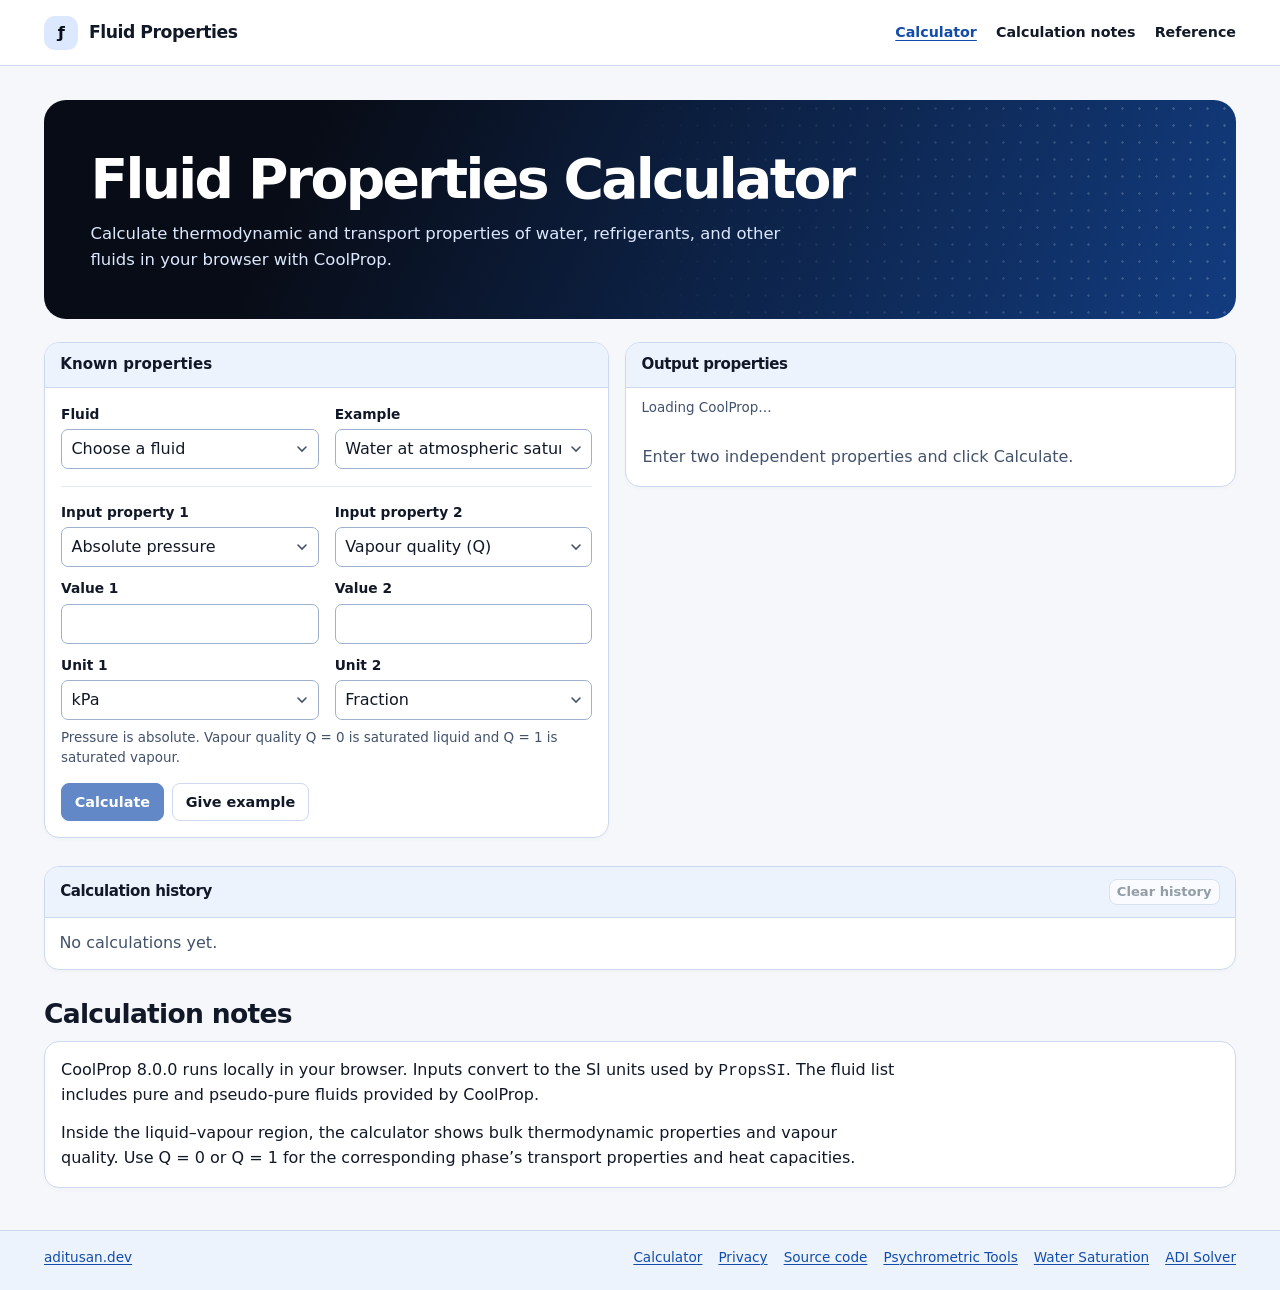
==== commit f4523b47: "fixed links order" ====
--- a/docs/index.html
+++ b/docs/index.html
@@ -95,8 +95,8 @@
       <a href="./">Calculator</a>
       <a href="./privacy/">Privacy</a>
       <a href="https://github.com/Sentinel-Android/Fluid-Properties-Calculator">Source code</a>
+      <a href="https://psychrometricscalculator.aditusan.dev/">Psychrometric Tools</a>
       <a href="https://watersaturationconverter.aditusan.dev/">Water Saturation</a>
-      <a href="https://psychrometricscalculator.aditusan.dev/">Psychrometric Tools</a>
       <a href="https://adisolver.aditusan.dev/">ADI Solver</a>
     </nav>
   </div>
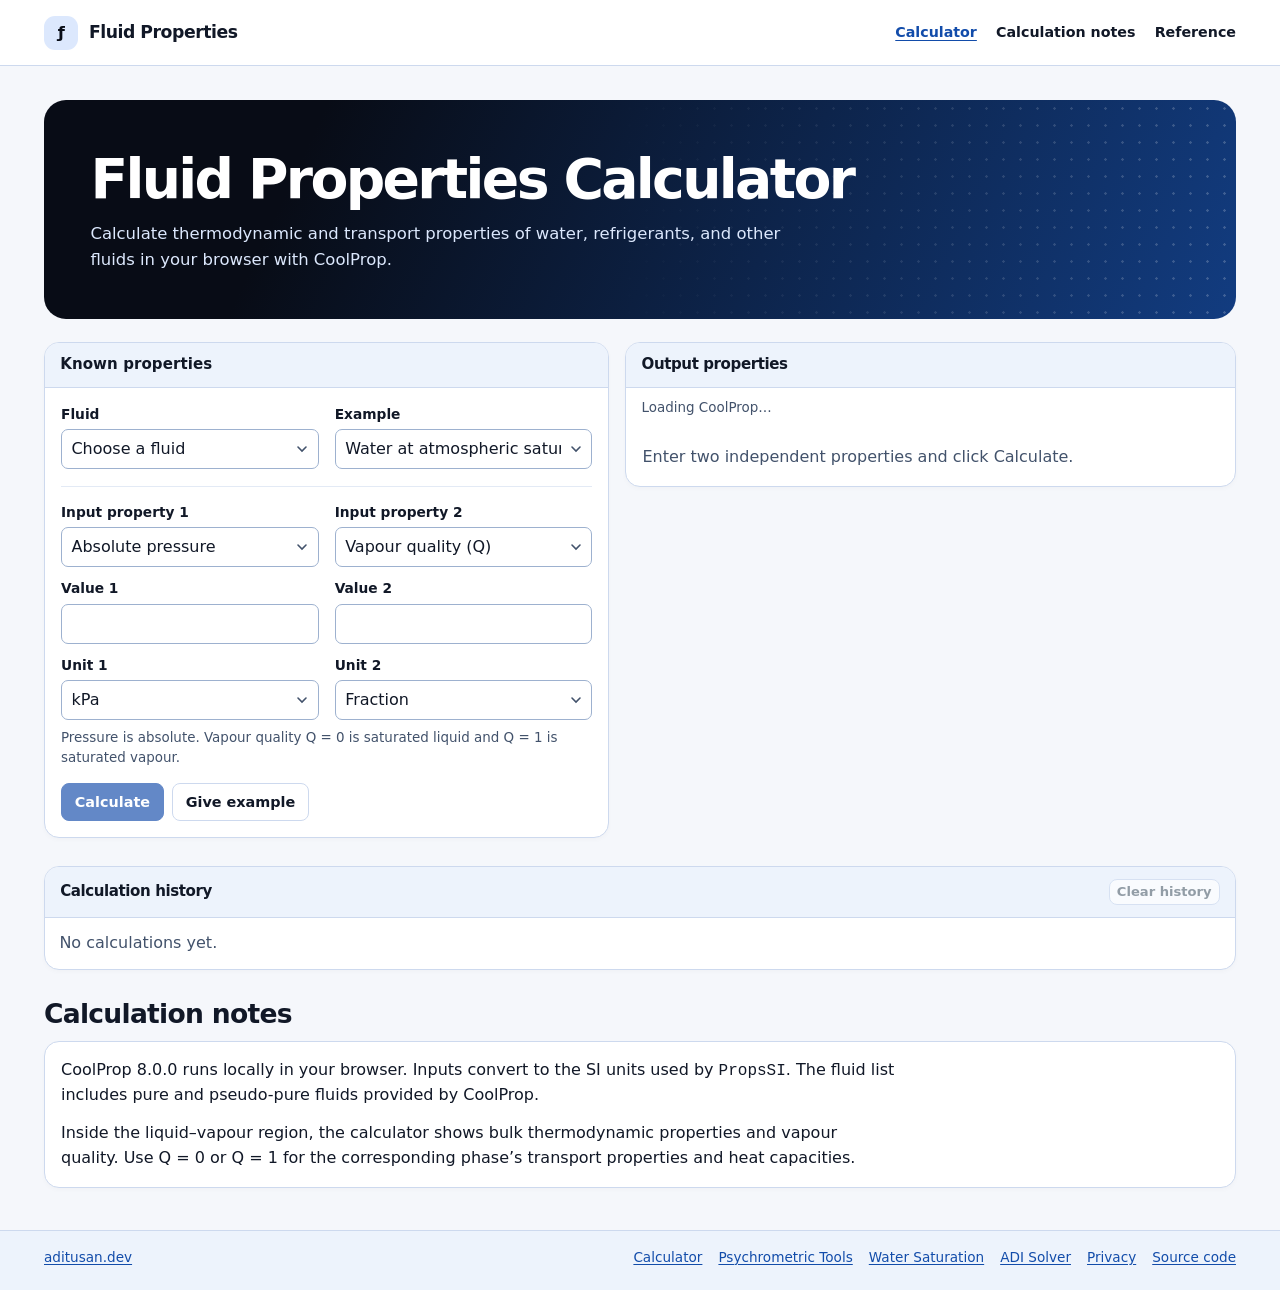
==== commit c3304e52: "Fixed links order" ====
--- a/docs/index.html
+++ b/docs/index.html
@@ -93,11 +93,11 @@
     <a href="https://aditusan.dev/">aditusan.dev</a>
     <nav aria-label="Footer navigation">
       <a href="./">Calculator</a>
-      <a href="./privacy/">Privacy</a>
-      <a href="https://github.com/Sentinel-Android/Fluid-Properties-Calculator">Source code</a>
       <a href="https://psychrometricscalculator.aditusan.dev/">Psychrometric Tools</a>
       <a href="https://watersaturationconverter.aditusan.dev/">Water Saturation</a>
       <a href="https://adisolver.aditusan.dev/">ADI Solver</a>
+      <a href="./privacy/">Privacy</a>
+      <a href="https://github.com/Sentinel-Android/Fluid-Properties-Calculator">Source code</a>
     </nav>
   </div>
 </footer>
